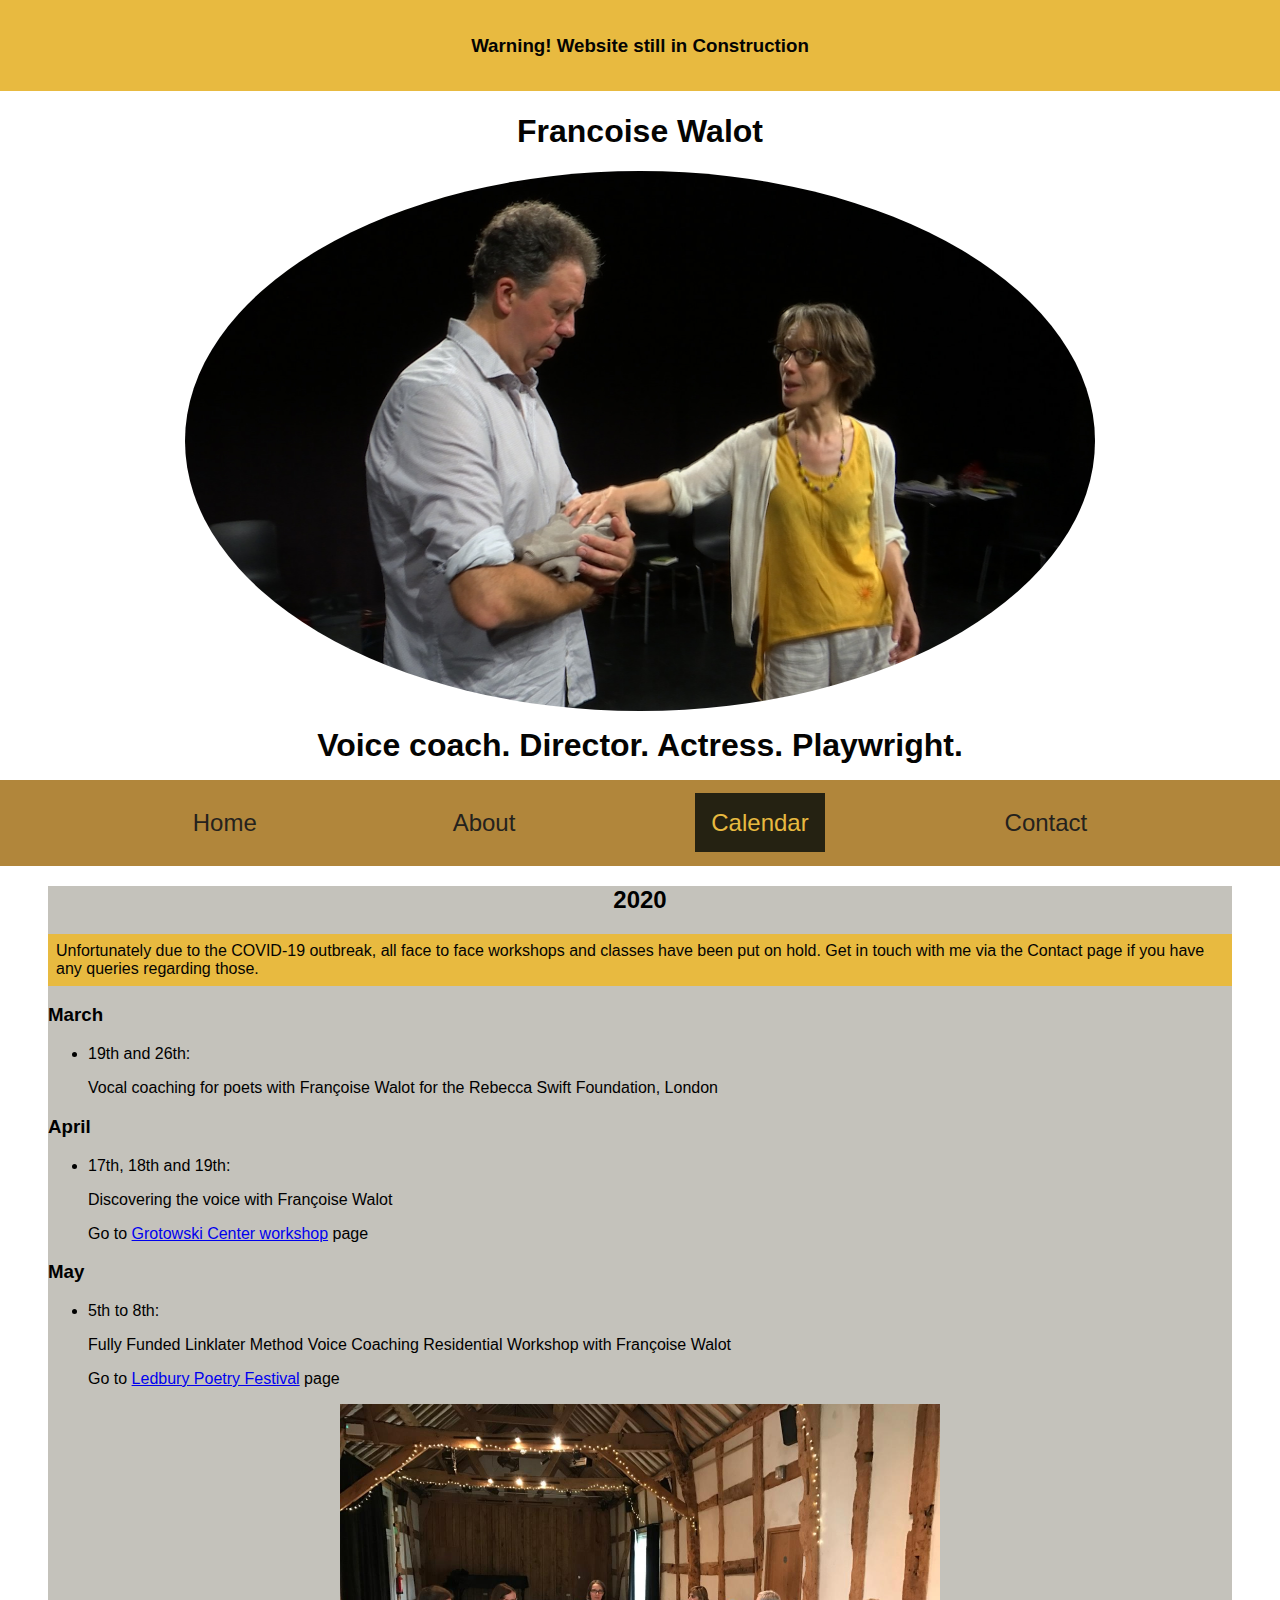
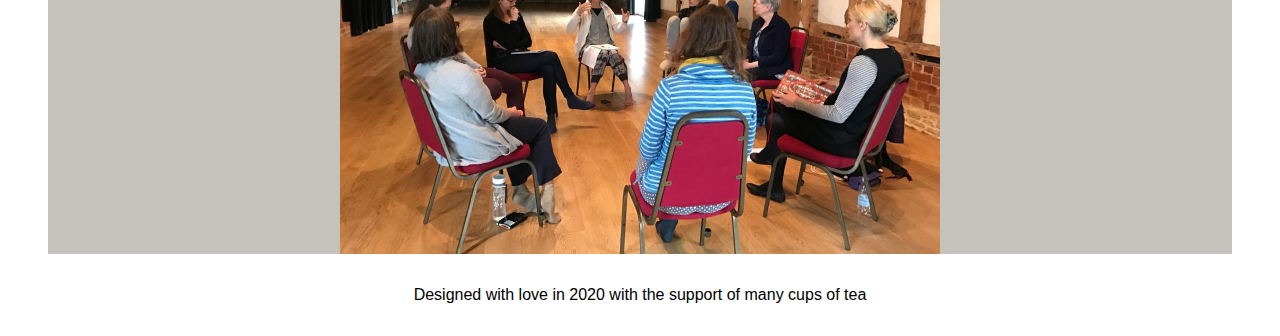
==== calendar.html @ 86b12838 "Initial commit" ====
<!DOCTYPE html>
<html lang="en">
<head> 
    <!-- Required meta tags -->
    <meta charset="utf-8">
    <meta name="viewport" content="width=device-width, initial-scale=1, shrink-to-fit=no">

	<!-- Link to my own CSS styling -->
	<link rel="stylesheet" href="./index.css">
	<link rel='stylesheet' media='screen and (max-width: 900px)' href='./narrow.css'/>
	<link rel='stylesheet' media='screen and (min-width: 901px)' href='./wide.css' />

	<title>Calendar</title>
	
</head>

<body> 
<div class="container">
	<div class="sticky">
		<h3>Warning! Website still in Construction</h3>
	</div>
	<header>
			<h1 class="name">Francoise Walot</header>
			<img class="headpic" src= "./img/chosesgeniales.jpg" alt="Francoise directs an actor during a rehearsal of the play Every Brilliant Thing">
			<h1 class="motto">Voice coach. Director. Actress. Playwright.</h1>
		<nav>
			<ul>
				<li><a href="./index.html">Home</a></li>
				<li><a href="./about.html">About</a></li>
				<li><a class="current" href="./calendar.html">Calendar</a></li>
				<li><a href="./contact.html">Contact</a></li>
			</ul>
		</nav>
	</header>
</div>
<main> 
	<h2>2020</h2> 
	<p class="warning">Unfortunately due to the COVID-19 outbreak, all face to face 
		workshops and classes have been put on hold. Get in touch with me via the Contact
		page if you have any queries regarding those.</p>
	</p>
	<h3>March</h3>
	<ul>
		<li>19th and 26th:</li>
		<p>Vocal coaching for poets with Françoise Walot for the Rebecca Swift Foundation, London</p>
	</ul>
	<h3>April</h3>
	<ul>
		<li>17th, 18th and 19th:</li>
		<p>Discovering the voice with Françoise Walot</p>
		<p>Go to <a href="http://grotowski-institute.art.pl/wydarzenia/odkrywajac-glos/">
			Grotowski Center workshop</a> page</p>
	</ul>
	<h3>May</h3>
	<ul>
		<li>5th to 8th:</li>
	<p>Fully Funded Linklater Method Voice Coaching Residential Workshop with Françoise Walot</p>
	<p>Go to <a href="www.poetry-festival.co.uk">Ledbury Poetry Festival</a> page</p>
	</ul>

	<img class="workshop" src="./img/workshop.jpg" alt="Picture of Francoise directing a workshop"> 
</main>
<footer>
	<p>Designed with love in 2020 with the support of many cups of tea</p>
</footer>
</body>
</html>
---- index.css ----
/* colors 
black: #040403
light brown: #63523F
dark brown: #25221D
dark grey: #938F87
slate: #797b84
light grey: #C4C2BB
gold: #B1863B
yellow: #e8ba40
*/

/* whole page styling */
html { 
    font-size: 100%; 
}

body {
    font-family: "Lucida Console", sans-serif;
    background-color: #FFF;
    margin: 0;
}

main {
    background-color:#C4C2BB;
    margin: 0; 
} 

/* footer styling */
footer { 
    text-align: center;
    padding: 1rem;
}

/* sticky */
div .sticky { 
    position: -webkit-sticky;
    position: sticky;
    top:0;
    padding: 1rem;
    background-color: #e8ba40;
    color: #040403;
    text-align: center;
    z-index: 5;
}
/* header styling */
.name {
    text-align: center;
    position: relative;
    color: #040403;
  }

header {
    position: relative;
    text-align: center;
    margin: 0;
  }

.motto { 
    text-align: center;
    color:#040403;
    display: block;
    margin: 1rem;
}

nav { 
    background-color: #B1863B;
    color: #25221D;
    padding: 0.8rem;
    border: 0.2rem;
    margin: 0; 
    max-width: 100%;
    
}

nav ul { 
    list-style-type: none;
    display: flex;
    flex-direction: row;
    justify-content: space-evenly;
    padding-left: 0;
}

li a{
    font-size: 1.5rem;
    border: 0.2rem;
    padding: 1rem 1rem;
    text-decoration: none;
    color: #25221D;
}

li a:hover { 
    font-size: 1.5rem;
    padding: 1rem 1rem;
    border: 0.2rem solid #63523F;
}

li a:active {
    color: #C4C2BB;
    border: 0.2rem solid #63523F;
}

nav .current { 
    background-color: #252212;
    color: #e8ba40;
}


/* Column one and two styling */
main .columns { 
    display: flex;
    text-align: center;
    margin: 0;
    align-content: flex-end;
    vertical-align: auto;
}
 .columnOne {
    flex: 1 1 0; 
 }

.columnTwo { 
    flex: 1 1 0; 

}

/* blockquote styling */
blockquote{
    text-align: center;
    background-color:#844337;
    font-size: 1.2rem;
    padding: 1rem; 
}

/* about page styling */

/* article page styling */
article { 
    padding: 1rem;
}

/* calendar page styling */
.warning { 
    background-color: #e8ba40;
    color: #040403;
    padding: 0.5rem;
}
/*calendar page img styling */
main .workshop{
    max-width: 600px;
    max-height: 450px;
    display: block;
    margin-left: auto;
    margin-right: auto;
}

/* contact page styling */
main h2 { 
    text-align: center; 
}

form { 
    text-align: center;
    border: 0.5rem dotted #B1863B;
    height: 16rem;
    border-radius: 5px;
    background-color: #C4C2BB;
    -webkit-background-clip: padding-box; 
    -moz-background-clip: padding; 
    background-clip: padding-box; 
}

label{ 
    display: block;
    padding: 1rem;
}

.submitBtn { 
    display: block;
    margin: 1rem auto auto 
}
/* .submitBtn:hover { 
    background-color: ;
 } */
---- narrow.css ----
/* header styling */
.headpic {
    max-width: 100%;
    height: auto;
    display: block;
}


.columns{ 
    flex-flow: column nowrap;
}
---- wide.css ----
/* header styling */
.headpic { 
  width: 910px; 
  height: 540px;
  border-radius: 50%;
  display: block;
  margin-left: auto;
  margin-right: auto;
}



/* main styling */
main { 
  margin: 0 3rem 0;
}

/* index styling */
.columns {
  flex-flow: row;
  align-content: space-between;
}
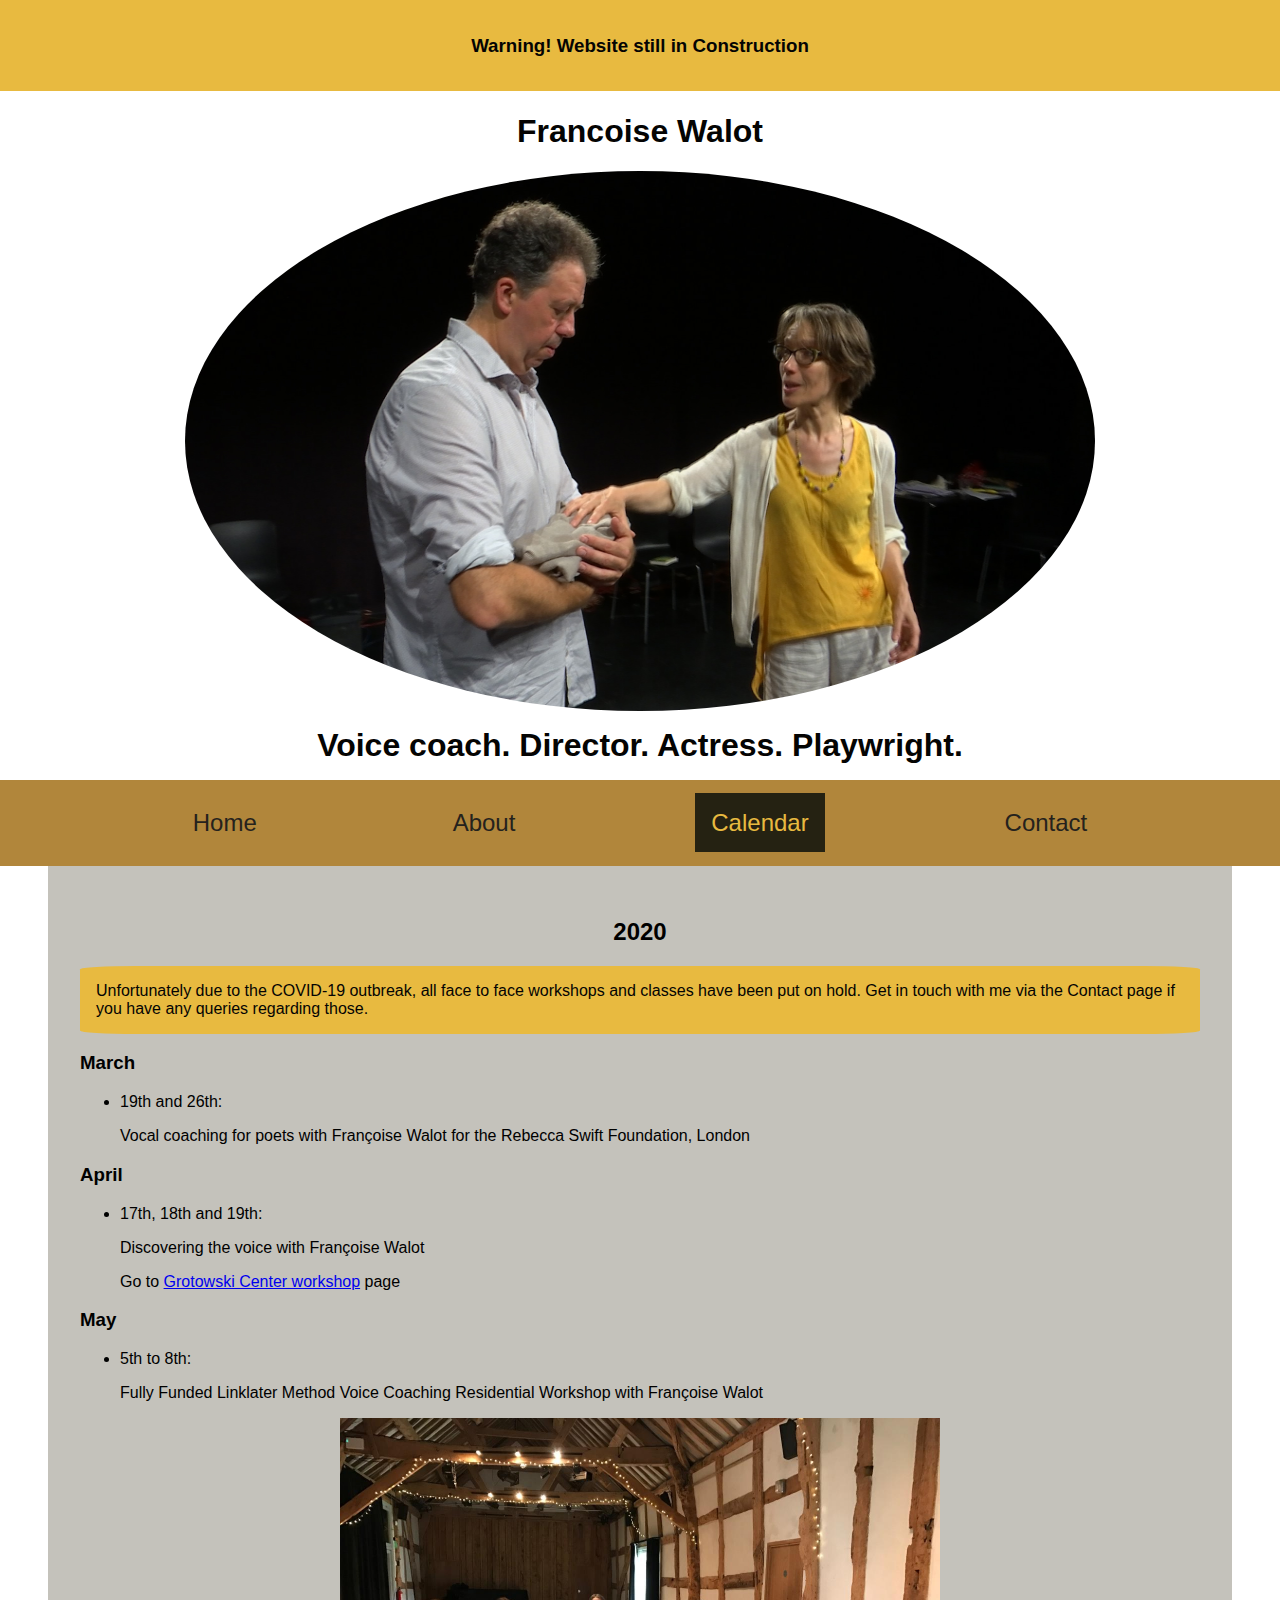
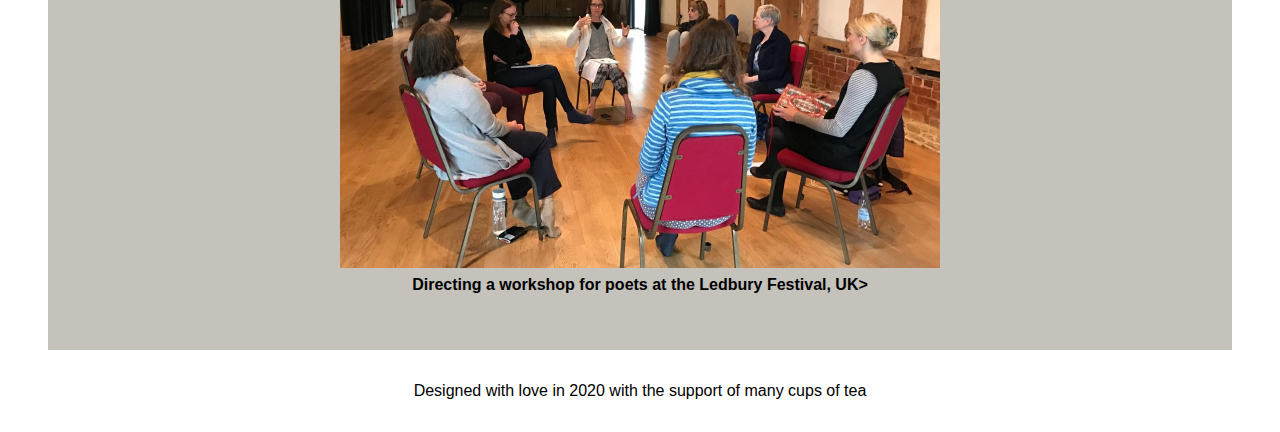
==== commit 0943266a: "up to date version" ====
--- a/calendar.html
+++ b/calendar.html
@@ -55,10 +55,11 @@
 	<ul>
 		<li>5th to 8th:</li>
 	<p>Fully Funded Linklater Method Voice Coaching Residential Workshop with Françoise Walot</p>
-	<p>Go to <a href="www.poetry-festival.co.uk">Ledbury Poetry Festival</a> page</p>
 	</ul>
-
+	<figure> 
 	<img class="workshop" src="./img/workshop.jpg" alt="Picture of Francoise directing a workshop"> 
+	<figcaption>Directing a workshop for poets at the Ledbury Festival, UK></figcaption>
+	</figure>
 </main>
 <footer>
 	<p>Designed with love in 2020 with the support of many cups of tea</p>
--- a/index.css
+++ b/index.css
@@ -104,13 +104,10 @@
     color: #e8ba40;
 }
 
-
 /* Column one and two styling */
 main .columns { 
     display: flex;
-    text-align: center;
     margin: 0;
-    align-content: flex-end;
     vertical-align: auto;
 }
  .columnOne {
@@ -128,10 +125,20 @@
     background-color:#844337;
     font-size: 1.2rem;
     padding: 1rem; 
+    border-radius: 25px;
 }
-
+blockquote p{ 
+    font-style: italic;
+}
 /* about page styling */
-
+.profile {
+    margin: 0; 
+    display: flex; 
+}
+.recital img { 
+    width: 200px;
+    height: 300px;
+}
 /* article page styling */
 article { 
     padding: 1rem;
@@ -141,7 +148,9 @@
 .warning { 
     background-color: #e8ba40;
     color: #040403;
-    padding: 0.5rem;
+    padding: 1rem;
+    border-radius: 5%;
+
 }
 /*calendar page img styling */
 main .workshop{
@@ -152,6 +161,12 @@
     margin-right: auto;
 }
 
+figcaption { 
+    font-weight: bold;
+    padding: 0.5rem;
+    text-align: center;
+}
+
 /* contact page styling */
 main h2 { 
     text-align: center; 
@@ -160,9 +175,10 @@
 form { 
     text-align: center;
     border: 0.5rem dotted #B1863B;
-    height: 16rem;
+    height: auto;
+    padding: 1rem;
     border-radius: 5px;
-    background-color: #C4C2BB;
+    background-color: #797b84;
     -webkit-background-clip: padding-box; 
     -moz-background-clip: padding; 
     background-clip: padding-box; 
--- a/narrow.css
+++ b/narrow.css
@@ -5,7 +5,27 @@
     display: block;
 }
 
-
+/* main styling */
+main {
+    padding: 0.5rem; 
+}
+/* index page styling */
 .columns{ 
     flex-flow: column nowrap;
+} 
+/* contact page styling */
+input { 
+    width: 10rem;
+}
+.message { 
+    width: 80%;
+    height: 10rem; 
+    margin: auto;
+}
+
+/* about styling */
+.recital { 
+    clear: both;
+    width: 100%;
+    text-align: center;
 }--- a/wide.css
+++ b/wide.css
@@ -8,15 +8,29 @@
   margin-right: auto;
 }
 
-
-
 /* main styling */
 main { 
   margin: 0 3rem 0;
+  padding: 2rem; 
+
 }
-
 /* index styling */
 .columns {
   flex-flow: row;
-  align-content: space-between;
+  justify-content: space-around;
 }
+
+.columnOne { 
+  max-width: 45%;
+}
+
+.columnTwo{ 
+  max-width: 45%;
+}
+
+/* about styling */
+.recital { 
+  float: left;
+  clear: none;
+  padding: 1rem; 
+}